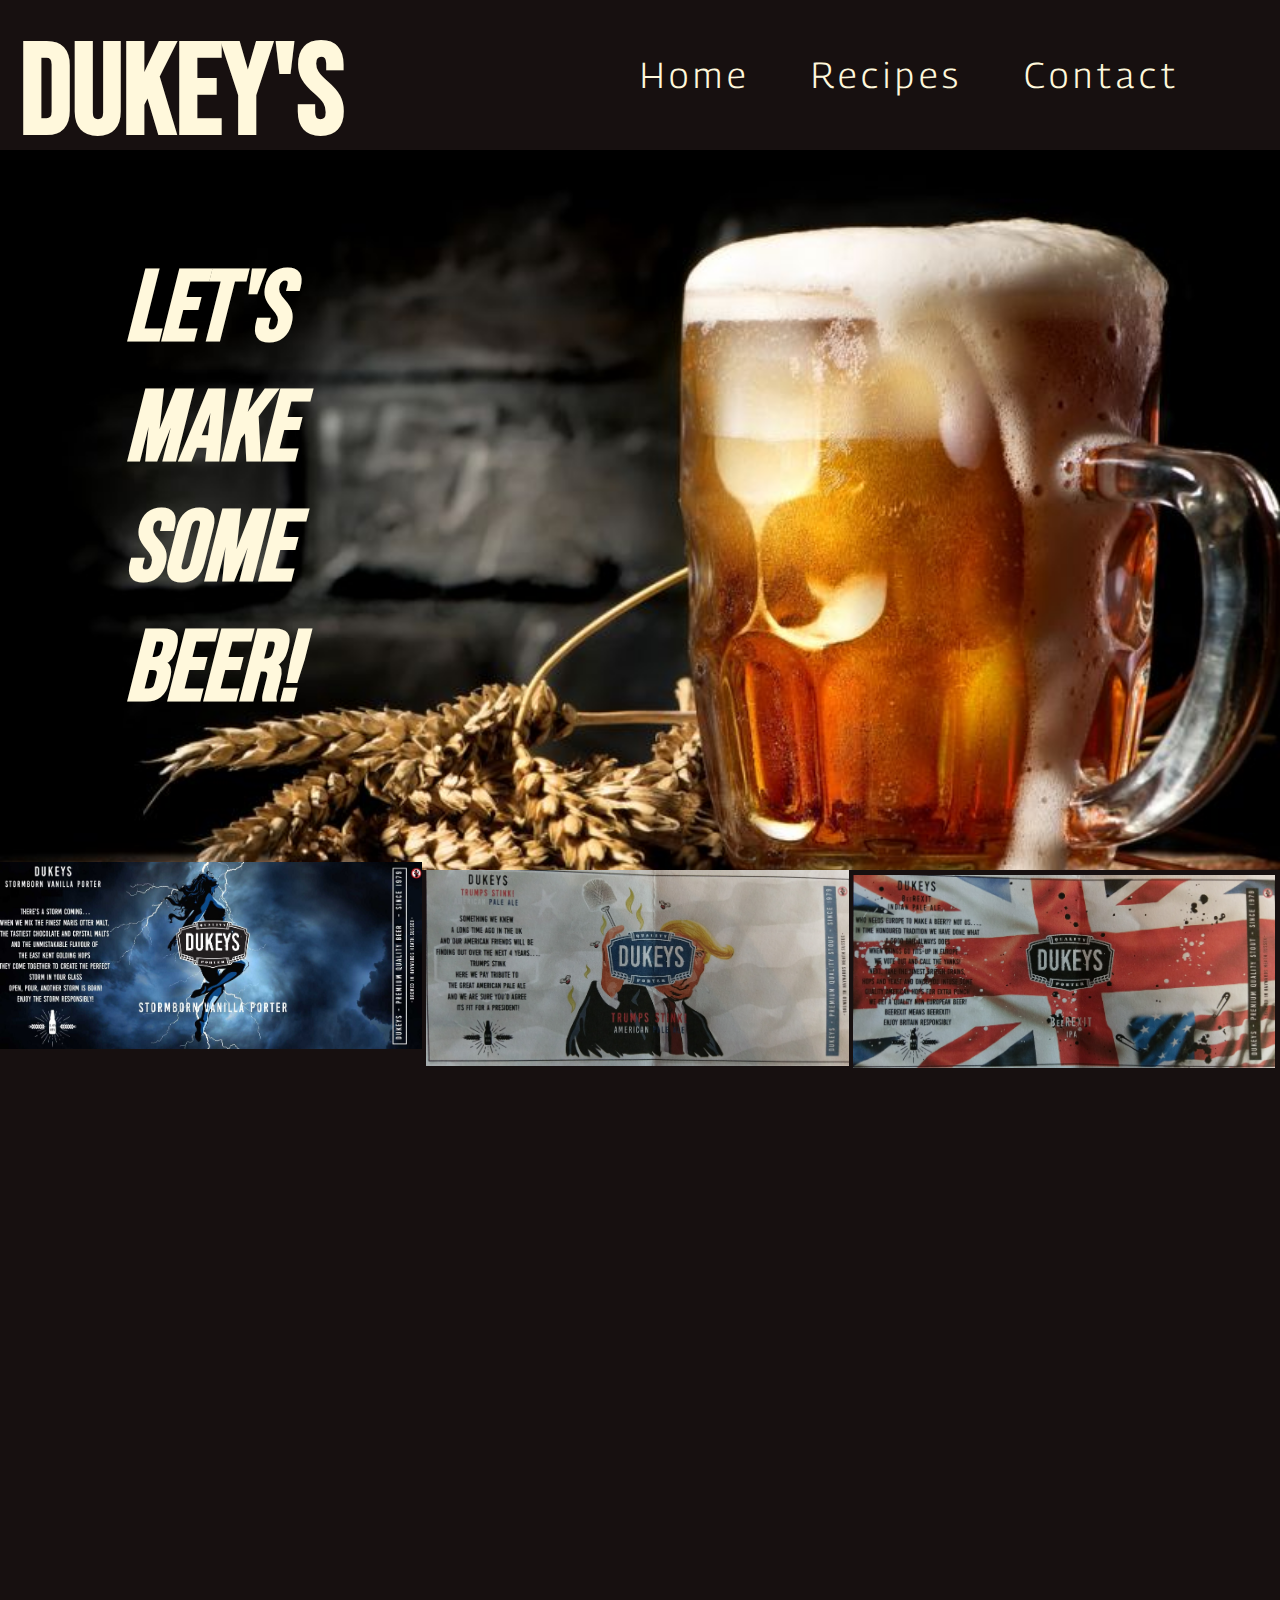
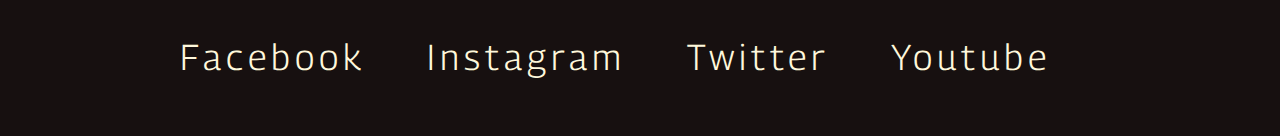
==== index.html @ ec30fe1b "add styling to make beer tagline, update background image styling" ====
<!DOCTYPE html>
<html lang="en">
<head>
    <meta charset="UTF-8">
    <meta http-equiv="X-UA-Compatible" content="IE=edge">
    <meta name="viewport" content="width=device-width, initial-scale=1.0">
    <meta name="description" content="Home Beer Brewing for Home Brewing Enthusiasts">
    <meta name="keywords" content="Beer, Home Brewing" >
    <title>Dukeys Home Brews</title>
    <link rel="stylesheet" href="assets/CSS/style.css">
</head>
<body>
    <header>
        
        <h1 id="heading">DUKEY'S</h1>
        <nav>
            <ul class="menu">
            <li><a href="index.html">Home</a></li>
            <li><a href="#">Recipes</a></li>
            <li><a href="#">Contact</a></li>
        </ul>
        </nav>
    
    </header>
    
    <section>
        <div id="background-image">
            <h1 class="make-beer"><a href="#">Let's make some beer!</a></h1>
        </div>
    </section>
    <section>
        <div class="dropdown" id="extra-style">
            <a class="label"><img src="../assets/images/brew-1.jpg" alt="a label's for Stotmborn Vanilla Porter"></a>
            <div class="recepie" ><img src="../assets/images/storm.png" alt="a recepie for making Stotmborn Vanilla Porter"></div>
        </div>
        <div class="dropdown">
            <a class="label"><img src="../assets/images/brew-2.jpg" alt="a label for Trumps Stink American Pale Ale"></a>
           <div class="recepie"><img src="../assets/images/trump.png" alt="a recepie for making Trumps Stink American Pale Ale"></div>
        </div>
        <div class="dropdown">
            <a class="label"><img src="../assets/images/brew-3.jpg" alt="a label for Trumps Stink American Pale Ale"></a>
            <div class="recepie"><img src="../assets/images/beerexit.png" alt="a recepie for making Trumps Stink American Pale Ale"></div>
        </div>
        
    </section>
    
    <footer> 
            <ul class="social-networks">
                <li>
                    <a href="https://facebook.com" target="_blank" rel="noopener"
                    aria-label="Visit my Facebook Page (opens in a new tab)">Facebook</a>
                </li>
                <li>
                    <a href="https://instagram.com" target="_blank" rel="noopener"
                    aria-label="Visit my Instagram Page (opens in a new tab)">Instagram</a>
                </li>
                <li>
                    <a href="https://twitter.com" target="_blank" rel="noopener"
                    aria-label="Visit my Twitter Page (opens in a new tab)">Twitter</a>
                </li>
                <li>
                    <a href="https://youtube.com" target="_blank" rel="noopener"
                    aria-label="Visit my Youtube Page (opens in a new tab)">Youtube</a>
                </li>
            </ul>
    </footer>

</body>
</html>
---- assets/CSS/style.css ----
@import url('https://fonts.googleapis.com/css2?family=Bebas+Neue&family=Georama:wght@300&display=swap');

* {
    margin: 0;
   padding: 0;
   border: none;
}

body {
    
   font-family: Georama, sans-serif;
   font-weight: 300;
   background-color: #171010;
   color: cornsilk;
   
}

h1 {
    font-family: "Bebas Neue";
}
header {
    height: 150px;
}

#heading {
    color: cornsilk;
    font-size: 800%;
    margin: 20px 0 0 20px;
    float: left;
}

/*navigation styling*/


    
.menu, #heading {
    line-height: 150px;
}

.menu {
    float: right;
}

.menu, li {
    display: inline-block;  
    font-size: 150%;
    letter-spacing: 5px; 
    margin-right: 50px;
    

}

.menu, a {
    text-decoration: none;
    color: inherit;
    
}

a:hover {
    text-decoration: underline solid 1px;
}

a:hover {
  border-bottom: 1px;
}

/*about us

#about-us {
position: absolute;
height 50px;
width: 450px;
margin-left: 50px;
margin-top: 50px;
font-size: 130%;
background-color: rgba(0, 0, 0, 0.65);
border-style:inset;
padding: 5px;

}
*/
/*background image*/

#background-image {
    height: 80vh;
    width: 100%;
    background-size: cover;
    background-image: url('../images/hero-image-beer1.jpg');
    
    
}

/*tagline*/

.make-beer {
    font-size: 100px;
    font-style: italic;
    width: 25%;
    margin-left: 125px;
    padding-top: 100px;
    text-transform: lowercase;
    
}

/*brew labels*/

.dropdown {
    position: relative;
    display: inline-block;
    width: 33%; 
  }

  #extra-style {
    transform: translateY(-65px);   
  }

  .recepie {
      /* display: none; */
      position: relative;
      transition: all linear 0.5s;
      opacity: 0;
      
  }

  .label, img{
      width: 100%;
      
  }

  .label {
      transition: all linear 0.5s;
     
  }

  .label:hover + .recepie {
      /* display: block; */
      opacity: 1;
   

  }

  .recepie:hover .recepie {
      display: block;
  }

 /*footer*/

 footer {
    height: 150px;
    

 }

 .social-networks {
     text-align: center;
     color:inherit;
     font-size: 150%;
     letter-spacing: 5px;
     margin-bottom: 50px;
     line-height: 150px;
 }
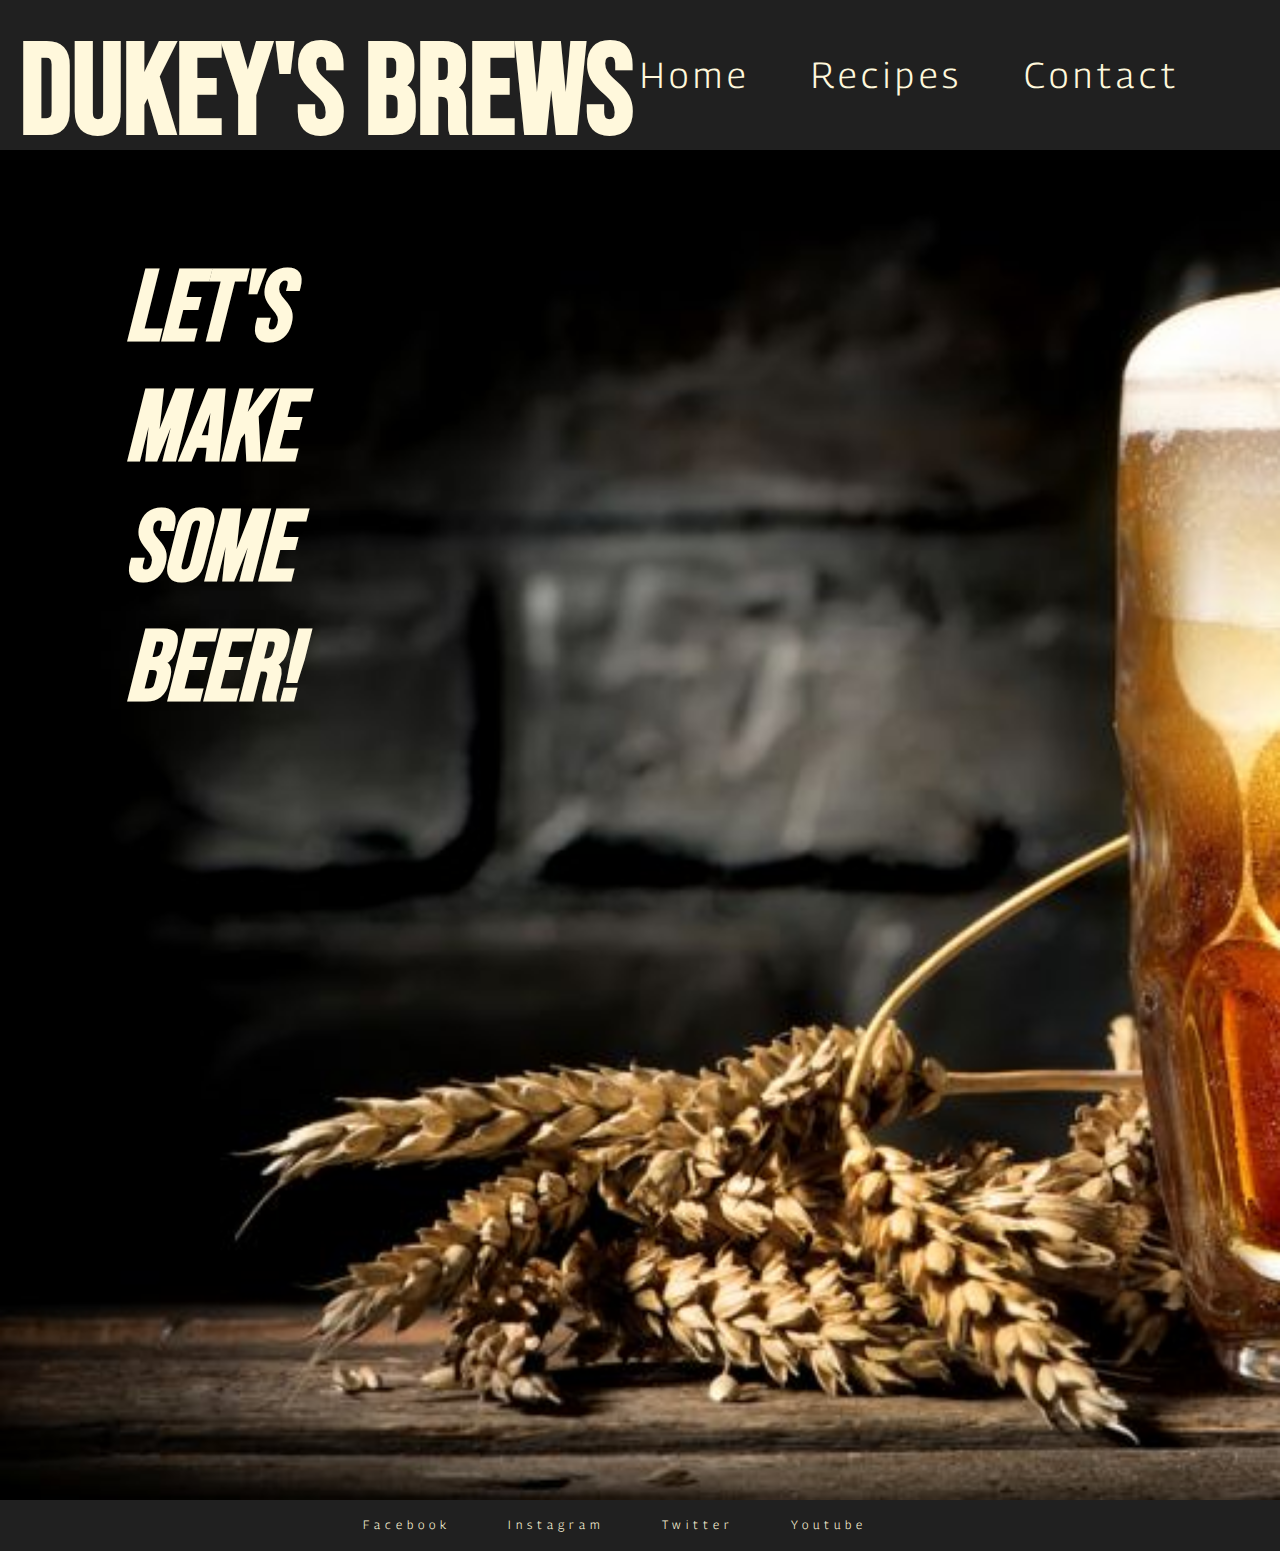
==== commit b87fe452: "update background colour update style on footer" ====
--- a/index.html
+++ b/index.html
@@ -12,10 +12,10 @@
 <body>
     <header>
         
-        <h1 id="heading">DUKEY'S</h1>
+        <h1 id="heading">DUKEY'S BREWS</h1>
         <nav>
             <ul class="menu">
-            <li><a href="index.html">Home</a></li>
+            <li><a class="active" href="index.html">Home</a></li>
             <li><a href="#">Recipes</a></li>
             <li><a href="#">Contact</a></li>
         </ul>
@@ -27,21 +27,6 @@
         <div id="background-image">
             <h1 class="make-beer"><a href="#">Let's make some beer!</a></h1>
         </div>
-    </section>
-    <section>
-        <div class="dropdown" id="extra-style">
-            <a class="label"><img src="../assets/images/brew-1.jpg" alt="a label's for Stotmborn Vanilla Porter"></a>
-            <div class="recepie" ><img src="../assets/images/storm.png" alt="a recepie for making Stotmborn Vanilla Porter"></div>
-        </div>
-        <div class="dropdown">
-            <a class="label"><img src="../assets/images/brew-2.jpg" alt="a label for Trumps Stink American Pale Ale"></a>
-           <div class="recepie"><img src="../assets/images/trump.png" alt="a recepie for making Trumps Stink American Pale Ale"></div>
-        </div>
-        <div class="dropdown">
-            <a class="label"><img src="../assets/images/brew-3.jpg" alt="a label for Trumps Stink American Pale Ale"></a>
-            <div class="recepie"><img src="../assets/images/beerexit.png" alt="a recepie for making Trumps Stink American Pale Ale"></div>
-        </div>
-        
     </section>
     
     <footer> 
--- a/assets/CSS/style.css
+++ b/assets/CSS/style.css
@@ -10,7 +10,7 @@
     
    font-family: Georama, sans-serif;
    font-weight: 300;
-   background-color: #171010;
+   background-color: #202020;
    color: cornsilk;
    
 }
@@ -82,7 +82,7 @@
 /*background image*/
 
 #background-image {
-    height: 80vh;
+    height: 150vh;
     width: 100%;
     background-size: cover;
     background-image: url('../images/hero-image-beer1.jpg');
@@ -102,7 +102,7 @@
     
 }
 
-/*brew labels*/
+/*brew labels
 
 .dropdown {
     position: relative;
@@ -115,7 +115,7 @@
   }
 
   .recepie {
-      /* display: none; */
+       display: none; 
       position: relative;
       transition: all linear 0.5s;
       opacity: 0;
@@ -133,7 +133,7 @@
   }
 
   .label:hover + .recepie {
-      /* display: block; */
+      /* display: block; 
       opacity: 1;
    
 
@@ -142,11 +142,11 @@
   .recepie:hover .recepie {
       display: block;
   }
-
+/*
  /*footer*/
 
  footer {
-    height: 150px;
+    height: 20px;
     
 
  }
@@ -154,8 +154,8 @@
  .social-networks {
      text-align: center;
      color:inherit;
-     font-size: 150%;
+     font-size: 50%;
      letter-spacing: 5px;
      margin-bottom: 50px;
-     line-height: 150px;
+     line-height: 50px;
  }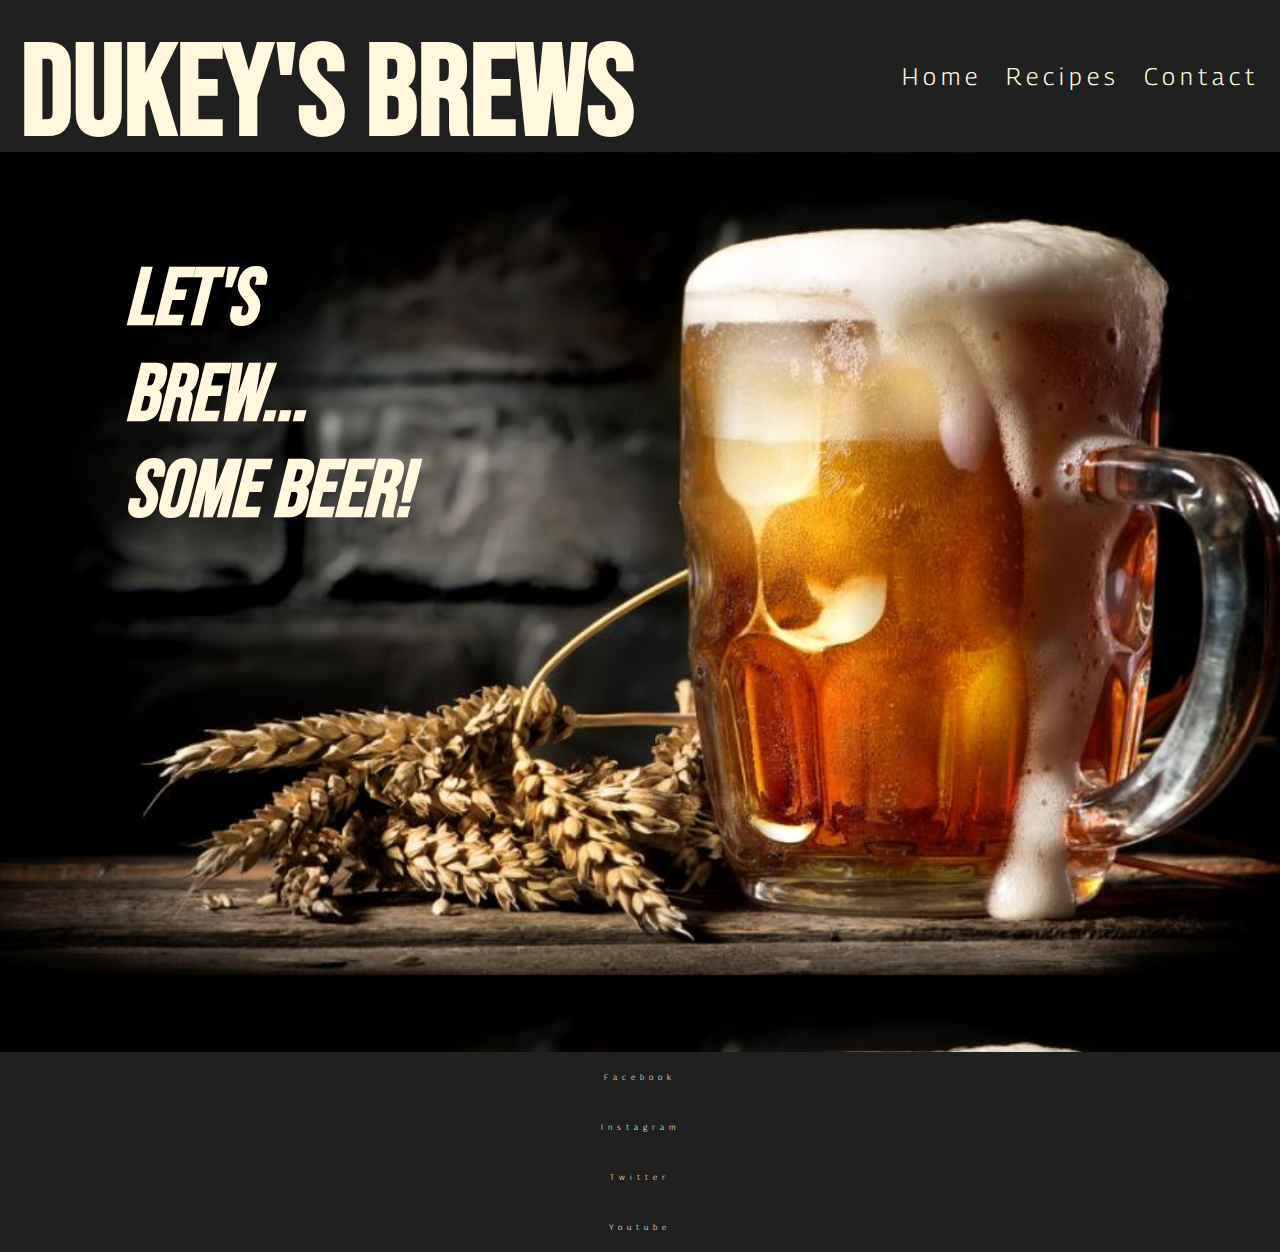
==== commit f36e0e78: "update hero background img on home page, update file paths for img on recpie page" ====
--- a/index.html
+++ b/index.html
@@ -16,8 +16,8 @@
         <nav>
             <ul class="menu">
             <li><a class="active" href="index.html">Home</a></li>
-            <li><a href="#">Recipes</a></li>
-            <li><a href="#">Contact</a></li>
+            <li><a href="recipes.html">Recipes</a></li>
+            <li><a href="contact.html">Contact</a></li>
         </ul>
         </nav>
     
@@ -25,7 +25,8 @@
     
     <section>
         <div id="background-image">
-            <h1 class="make-beer"><a href="#">Let's make some beer!</a></h1>
+            <h1 class="make-beer"><a href="recipes.html">Let's brew... some beer!</a></h1>
+            
         </div>
     </section>
     
--- a/assets/CSS/style.css
+++ b/assets/CSS/style.css
@@ -2,24 +2,27 @@
 
 * {
     margin: 0;
-   padding: 0;
-   border: none;
+    padding: 0;
+    border: none;
 }
 
 body {
-    
-   font-family: Georama, sans-serif;
-   font-weight: 300;
-   background-color: #202020;
-   color: cornsilk;
-   
+
+    font-family: Georama, sans-serif;
+    font-weight: 300;
+    background-color: #202020;
+    color: cornsilk;
+
 }
 
 h1 {
     font-family: "Bebas Neue";
 }
+
 header {
     height: 150px;
+    padding: 1px;
+
 }
 
 #heading {
@@ -27,13 +30,15 @@
     font-size: 800%;
     margin: 20px 0 0 20px;
     float: left;
+
 }
 
 /*navigation styling*/
 
 
-    
-.menu, #heading {
+
+.menu,
+#heading {
     line-height: 150px;
 }
 
@@ -41,27 +46,25 @@
     float: right;
 }
 
-.menu, li {
-    display: inline-block;  
+.menu > li {
+    display: inline-block;
     font-size: 150%;
-    letter-spacing: 5px; 
-    margin-right: 50px;
-    
-
-}
-
-.menu, a {
+    letter-spacing: 5px;
+    margin-right: 20px;
+
+
+}
+
+.menu,
+a {
     text-decoration: none;
     color: inherit;
-    
-}
-
-a:hover {
+
+}
+
+.menu a:hover {
     text-decoration: underline solid 1px;
-}
-
-a:hover {
-  border-bottom: 1px;
+    border-bottom: 1px;
 }
 
 /*about us
@@ -82,24 +85,29 @@
 /*background image*/
 
 #background-image {
-    height: 150vh;
-    width: 100%;
-    background-size: cover;
+    height: 100vh;
+    width: 100%;
+    background-size: contain;
     background-image: url('../images/hero-image-beer1.jpg');
-    
-    
+
+
 }
 
 /*tagline*/
 
 .make-beer {
-    font-size: 100px;
+    font-size: 80px;
     font-style: italic;
     width: 25%;
     margin-left: 125px;
     padding-top: 100px;
     text-transform: lowercase;
-    
+
+}
+
+.make-beer a:hover {
+    text-decoration: underline solid 3px;
+
 }
 
 /*brew labels
@@ -141,21 +149,118 @@
 
   .recepie:hover .recepie {
       display: block;
-  }
-/*
- /*footer*/
-
- footer {
+  }*/
+
+ /*beer recepie cards*/
+
+.container {
+    display: flex;
+    flex-direction: row;
+    flex-wrap: wrap;
+    height: 80vh;
+    width: 100%;
+}
+
+.card {
+    text-align: center;
+    width: 33.3%;
+    height: 45%;
+    z-index: auto;
+
+}
+
+.card img {
+    height: 80%;
+    width: 45%;
+    border: 2px white;
+    border-radius: 10px;
+    
+}
+
+.card-reverse {
+    display: flex;
+    position: relative;
+    text-align: center;
+    top: -100%;
+    left: 10%;
+    width: 422.5px;
+    height: 259.76px;
+    opacity: 0;
+    z-index: 2;
+    
+
+}
+
+.card-reverse > ul {
+    z-index: 2;
+    inherits: unset;
+    font-size: 12px;
+    list-style-type: none;
+    background-color: #202020;
+    border: solid cornsilk;
+    border-radius: 10px;
+
+}
+
+
+.card:hover .card-reverse {
+
+    opacity: 1;
+}
+
+/*contact page background*/
+
+.form-background {
+    height: 120vh;
+    width: 100%;
+    background-size: cover;
+    background-image: url('../images/form-background.jpg');
+
+
+}
+
+.contact-form {
+    background-color: rgba(32, 32, 32, 0.6);
+    font-size: 15px;
+    margin: 115px 20% 0 15%;
+    max-width: 350px;
+    padding: 30px;
+    border-radius: 10%;
+    color: black;
+    font-weight: bold;
+}
+
+
+.form-background > h3 {
+    text-align: center;
+    width: 30%;
+    position: relative;
+    top: 100px;
+}
+
+.text-input {
+    width: 100%;
+    background: transparent;
+    border: solid 2px;
+    margin: 5px;
+    border-color: cornsilk;
+
+}
+/*footer*/
+
+footer {
     height: 20px;
-    
-
- }
-
- .social-networks {
-     text-align: center;
-     color:inherit;
-     font-size: 50%;
-     letter-spacing: 5px;
-     margin-bottom: 50px;
-     line-height: 50px;
- }+
+
+}
+
+.social-networks {
+    inherits:unset;
+    text-align: center;
+    color: inherit;
+    font-size: 50%;
+    letter-spacing: 5px;
+    margin-bottom: 50px;
+    line-height: 50px;
+}
+
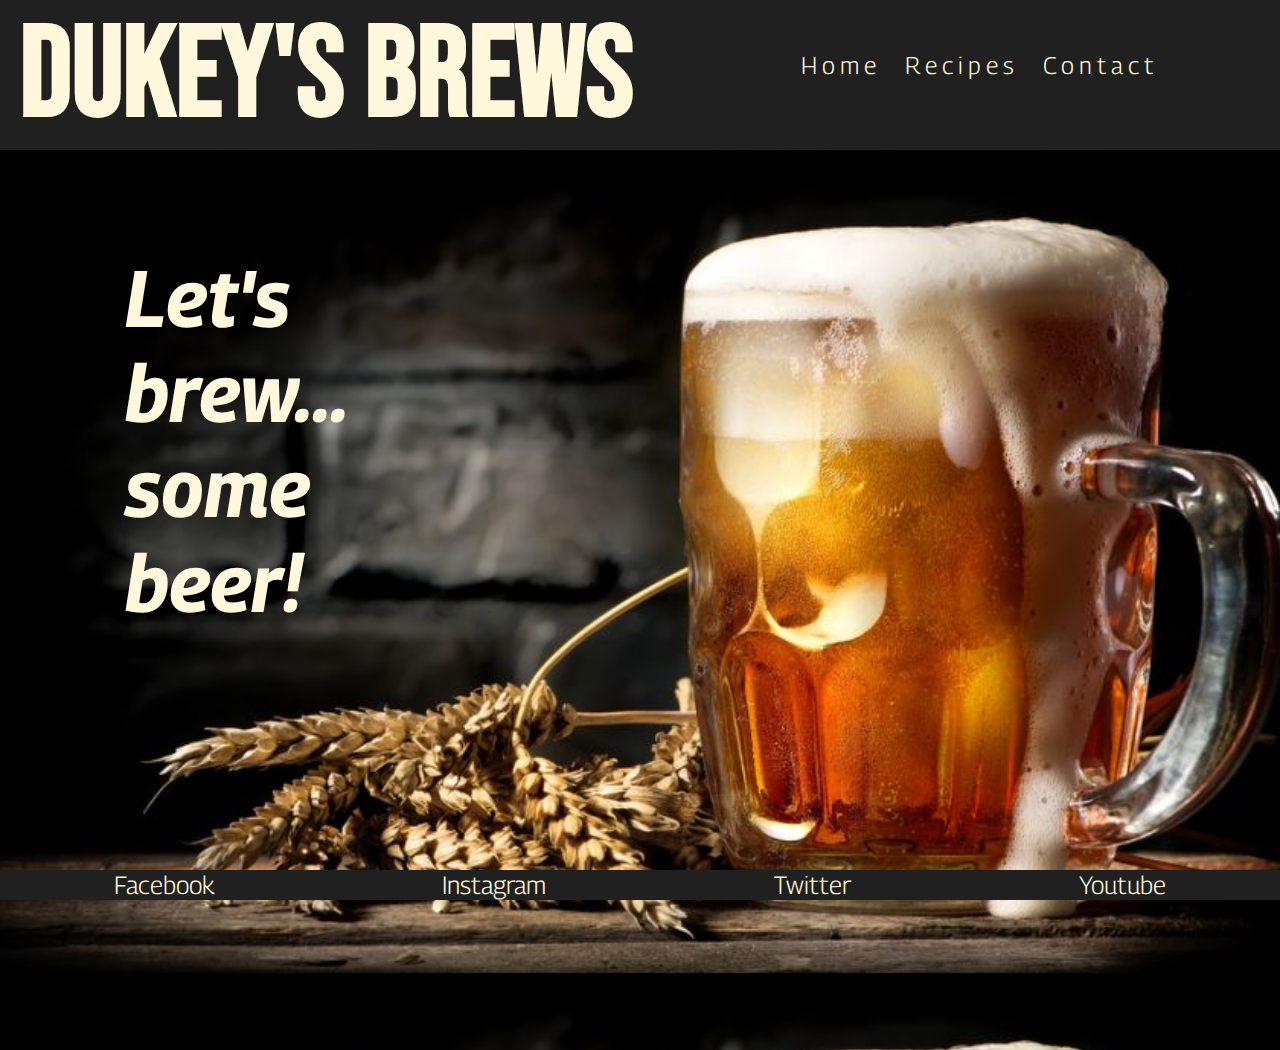
==== commit a8e69a34: "changed brew beer tag ti h2 and started styling submit button" ====
--- a/index.html
+++ b/index.html
@@ -12,7 +12,7 @@
 <body>
     <header>
         
-        <h1 id="heading">DUKEY'S BREWS</h1>
+        <h1 id="heading">DUKEY'S BREWS </h1>
         <nav>
             <ul class="menu">
             <li><a class="active" href="index.html">Home</a></li>
@@ -25,7 +25,7 @@
     
     <section>
         <div id="background-image">
-            <h1 class="make-beer"><a href="recipes.html">Let's brew... some beer!</a></h1>
+            <h2 class="make-beer"><a href="recipes.html">Let's brew... some beer!</a></h2>
             
         </div>
     </section>
--- a/assets/CSS/style.css
+++ b/assets/CSS/style.css
@@ -21,7 +21,7 @@
 
 header {
     height: 150px;
-    padding: 1px;
+    
 
 }
 
@@ -30,6 +30,8 @@
     font-size: 800%;
     margin: 20px 0 0 20px;
     float: left;
+    vertical-align: middle;
+
 
 }
 
@@ -39,11 +41,14 @@
 
 .menu,
 #heading {
-    line-height: 150px;
+    margin-top: 0;
 }
 
 .menu {
     float: right;
+    margin-right: 8%;
+    margin-top: 4%;
+
 }
 
 .menu > li {
@@ -101,7 +106,6 @@
     width: 25%;
     margin-left: 125px;
     padding-top: 100px;
-    text-transform: lowercase;
 
 }
 
@@ -231,11 +235,13 @@
 }
 
 
-.form-background > h3 {
+.form-background > h2 {
     text-align: center;
     width: 30%;
     position: relative;
-    top: 100px;
+    top: 7%;
+    left: 14%;
+    color: black;
 }
 
 .text-input {
@@ -249,18 +255,28 @@
 /*footer*/
 
 footer {
-    height: 20px;
+    position: fixed;
+  left: 0;
+  bottom: 0;
+  width: 100%;
+  background-color: #202020;
+  color: cornsilk;
 
 
 }
 
 .social-networks {
     inherits:unset;
-    text-align: center;
+    display: flex;
+    justify-content: space-around;
+    list-style-type: none;
     color: inherit;
-    font-size: 50%;
-    letter-spacing: 5px;
-    margin-bottom: 50px;
-    line-height: 50px;
-}
-
+    font-size: 25px;
+   
+}
+
+
+.social-networks a:hover {
+    background-color: cornsilk;
+    color: #202020;
+}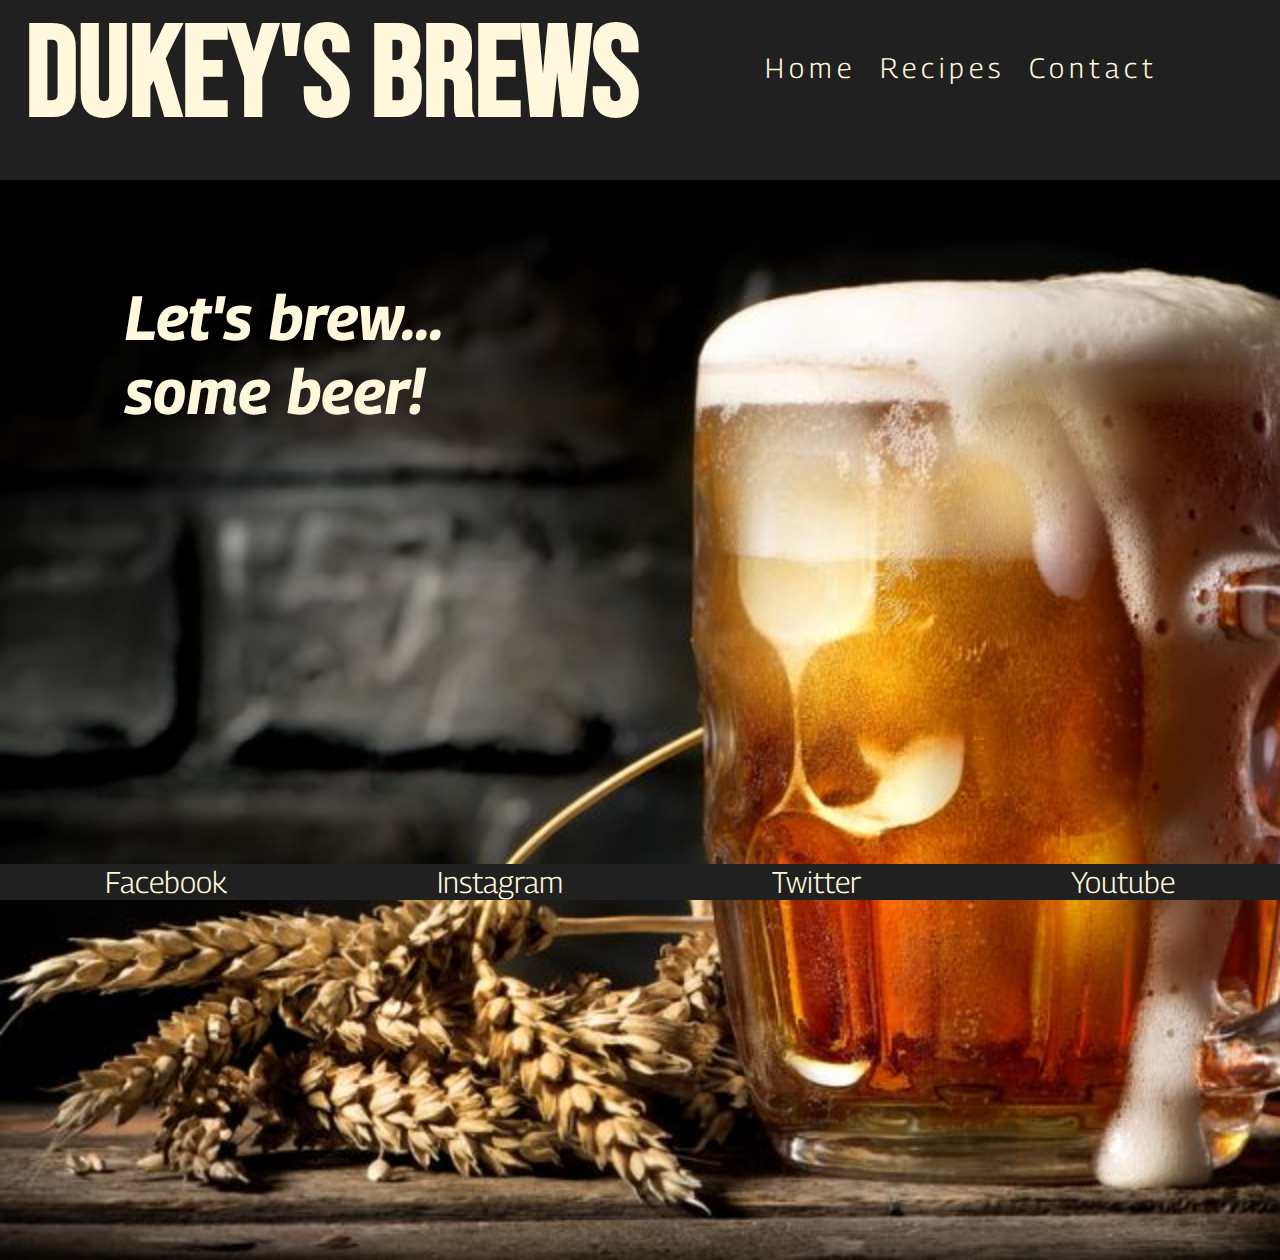
==== commit b487926d: "add style to media queries" ====
--- a/index.html
+++ b/index.html
@@ -50,6 +50,6 @@
                 </li>
             </ul>
     </footer>
-
+    
 </body>
 </html>--- a/assets/CSS/style.css
+++ b/assets/CSS/style.css
@@ -8,7 +8,7 @@
 
 body {
 
-    font-family: Georama, sans-serif;
+    font-family: Georama, georgia, sans-serif;
     font-weight: 300;
     background-color: #202020;
     color: cornsilk;
@@ -16,11 +16,12 @@
 }
 
 h1 {
-    font-family: "Bebas Neue";
+    font-family: "Bebas Neue", Helvetica, serif ;
+
 }
 
 header {
-    height: 150px;
+    height: 20vh;
     
 
 }
@@ -28,7 +29,7 @@
 #heading {
     color: cornsilk;
     font-size: 800%;
-    margin: 20px 0 0 20px;
+    margin: 10% 0 0 2%;
     float: left;
     vertical-align: middle;
 
@@ -53,7 +54,7 @@
 
 .menu > li {
     display: inline-block;
-    font-size: 150%;
+    font-size: 175%;
     letter-spacing: 5px;
     margin-right: 20px;
 
@@ -72,28 +73,15 @@
     border-bottom: 1px;
 }
 
-/*about us
-
-#about-us {
-position: absolute;
-height 50px;
-width: 450px;
-margin-left: 50px;
-margin-top: 50px;
-font-size: 130%;
-background-color: rgba(0, 0, 0, 0.65);
-border-style:inset;
-padding: 5px;
-
-}
-*/
 /*background image*/
 
 #background-image {
-    height: 100vh;
-    width: 100%;
-    background-size: contain;
+   height: 120vh;
+    width: 100%;
+    background-size: cover;
     background-image: url('../images/hero-image-beer1.jpg');
+    background-repeat: no-repeat;
+    background-position: center center;
 
 
 }
@@ -101,7 +89,7 @@
 /*tagline*/
 
 .make-beer {
-    font-size: 80px;
+    font-size: 390%;
     font-style: italic;
     width: 25%;
     margin-left: 125px;
@@ -113,47 +101,6 @@
     text-decoration: underline solid 3px;
 
 }
-
-/*brew labels
-
-.dropdown {
-    position: relative;
-    display: inline-block;
-    width: 33%; 
-  }
-
-  #extra-style {
-    transform: translateY(-65px);   
-  }
-
-  .recepie {
-       display: none; 
-      position: relative;
-      transition: all linear 0.5s;
-      opacity: 0;
-      
-  }
-
-  .label, img{
-      width: 100%;
-      
-  }
-
-  .label {
-      transition: all linear 0.5s;
-     
-  }
-
-  .label:hover + .recepie {
-      /* display: block; 
-      opacity: 1;
-   
-
-  }
-
-  .recepie:hover .recepie {
-      display: block;
-  }*/
 
  /*beer recepie cards*/
 
@@ -195,7 +142,7 @@
 
 }
 
-.card-reverse > ul {
+    .card-reverse > ul {
     z-index: 2;
     inherits: unset;
     font-size: 12px;
@@ -252,6 +199,21 @@
     border-color: cornsilk;
 
 }
+
+.submit-button {
+    font-family: inherit;
+    font-size: inherit;
+    width: 100%;
+    color: cornsilk;
+    background-color: inherit;
+    border: 2px;
+    border-color: cornsilk;
+}
+
+.submit-button:hover {
+    border: solid cornsilk;
+}
+
 /*footer*/
 
 footer {
@@ -271,7 +233,7 @@
     justify-content: space-around;
     list-style-type: none;
     color: inherit;
-    font-size: 25px;
+    font-size: 30px;
    
 }
 
@@ -279,4 +241,121 @@
 .social-networks a:hover {
     background-color: cornsilk;
     color: #202020;
-}+}
+/*media queries*/
+
+
+
+
+/*For larger screens to medium screens. From 1185px wide and down*/
+
+/*header*/
+
+@media screen and (max-width: 1185px) {
+    #heading {
+        font-size: 700%;
+        
+    }
+    .menu > li {
+        font-size: 150%;
+    }
+    heading {
+       height: 15vh;
+    }
+
+    /*background and tagline*/
+
+    .make-beer {
+        width: 31%
+    /*    font-size: 330%;*/
+    }
+    #background-image {
+        height:90vh;
+    }
+}
+
+
+
+
+/*for medim to small screens from 1045px wide and down*/
+
+/*header*/
+
+@media screen and (max-width: 1045px) {
+    .menu > li {
+        font-size: 150%;
+    }
+    
+    .menu {
+        margin-right: 0;
+    }
+
+
+.make-beer {
+    font-size: 280%;
+}
+#background-image {
+    height:79vh;
+}
+
+.card {
+    width:50%
+}
+    /* small media query screens smaller than 950px*/
+
+@media screen and (max-width: 950px) {
+    #heading {
+        font-size: 550%;
+}
+
+}
+}
+ /*small screens 836px and smaller*/
+
+ @media screen and (max-width: 836px) {
+     .menu {
+        float: left;
+        margin-left: 2%;
+        margin-top: -1%;
+     }
+     
+     
+     #heading {
+         font-size: 500%;
+         
+     }
+
+     .make-beer {
+        width: 38%;
+        margin-left: 45px;
+        padding-top: 0px;
+     }
+     /*recepie page*/
+
+.card {
+    width:50%
+}
+ } 
+@media screen and (max-width: 562px) {
+    .make-beer {
+        font-size: 188%;
+        padding-top: 33px;
+    }
+    
+}
+@media screen and (max-width: 400px) {
+    #heading {
+        font-size: 399%; 
+    }  
+    .menu > li {
+        font-size: 117%;
+    }
+    .card {
+        font-size: 170%;
+    }
+    .social-networks {
+        font-size: 17px;
+    }
+}
+    
+    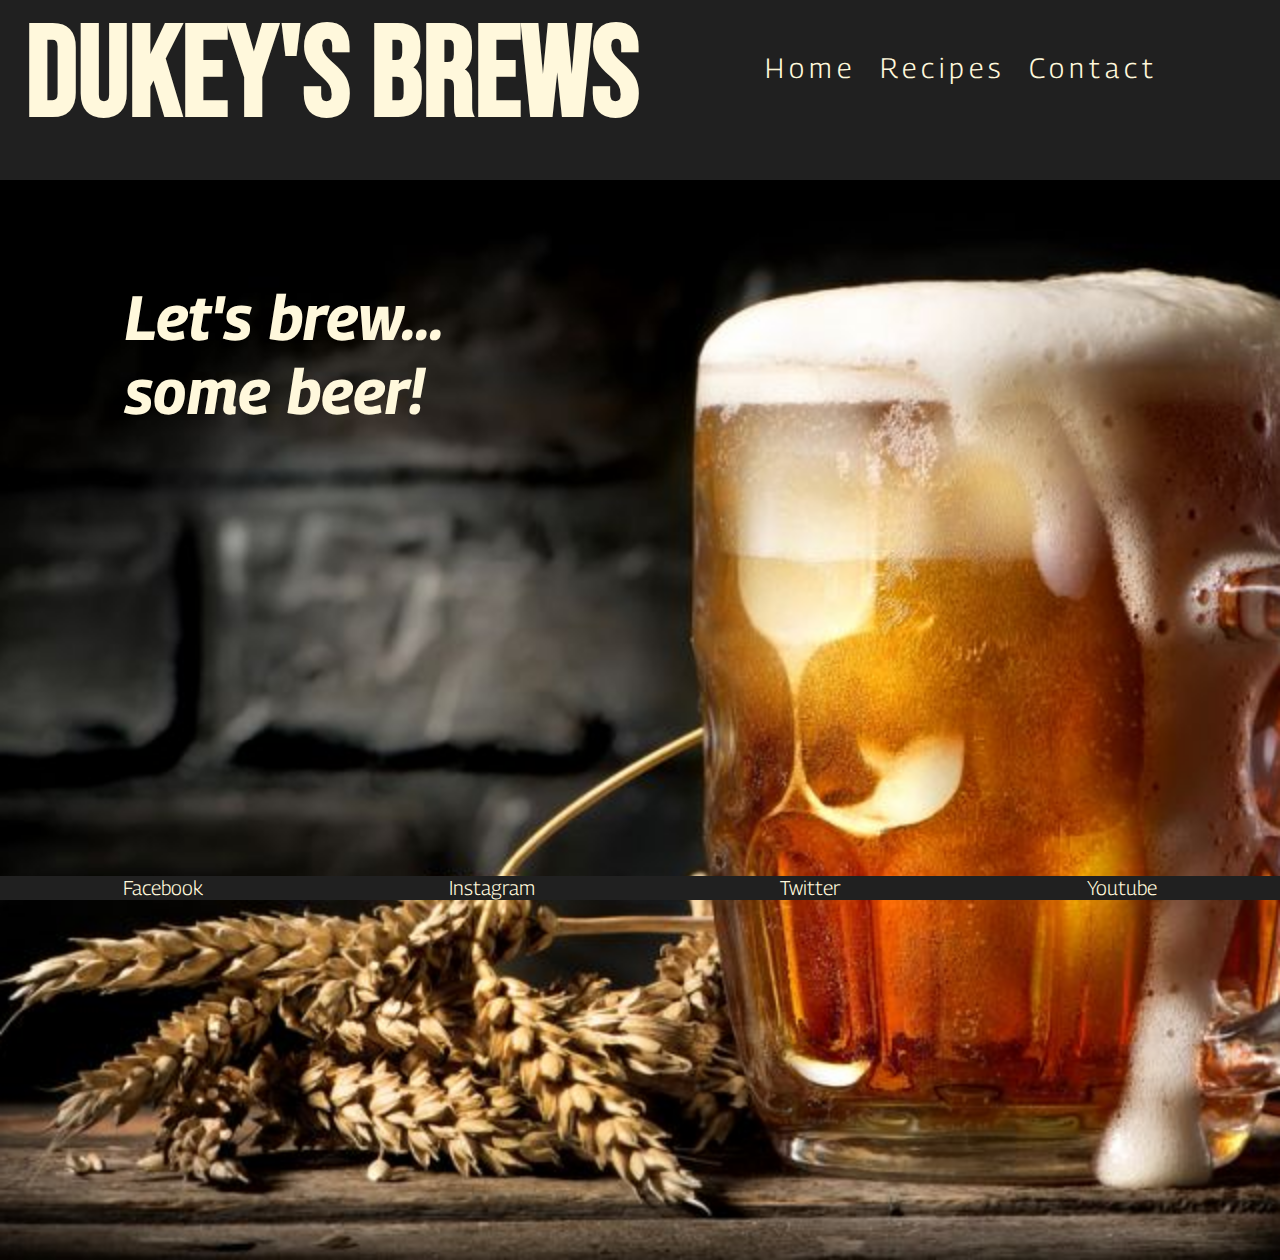
==== commit 771bd49b: "played with styling for media queries on contact page. more to be done on this, updated readme with " ====
--- a/index.html
+++ b/index.html
@@ -1,55 +1,52 @@
 <!DOCTYPE html>
 <html lang="en">
+
 <head>
     <meta charset="UTF-8">
     <meta http-equiv="X-UA-Compatible" content="IE=edge">
     <meta name="viewport" content="width=device-width, initial-scale=1.0">
     <meta name="description" content="Home Beer Brewing for Home Brewing Enthusiasts">
-    <meta name="keywords" content="Beer, Home Brewing" >
+    <meta name="keywords" content="Beer, Home Brewing">
     <title>Dukeys Home Brews</title>
     <link rel="stylesheet" href="assets/CSS/style.css">
 </head>
+
 <body>
     <header>
-        
+
         <h1 id="heading">DUKEY'S BREWS </h1>
         <nav>
             <ul class="menu">
-            <li><a class="active" href="index.html">Home</a></li>
-            <li><a href="recipes.html">Recipes</a></li>
-            <li><a href="contact.html">Contact</a></li>
-        </ul>
+                <li><a class="active" href="index.html">Home</a></li>
+                <li><a href="recipes.html">Recipes</a></li>
+                <li><a href="contact.html">Contact</a></li>
+            </ul>
         </nav>
-    
     </header>
-    
     <section>
         <div id="background-image">
             <h2 class="make-beer"><a href="recipes.html">Let's brew... some beer!</a></h2>
-            
         </div>
     </section>
-    
-    <footer> 
-            <ul class="social-networks">
-                <li>
-                    <a href="https://facebook.com" target="_blank" rel="noopener"
+    <footer>
+        <ul class="social-networks">
+            <li>
+                <a href="https://facebook.com" target="_blank" rel="noopener"
                     aria-label="Visit my Facebook Page (opens in a new tab)">Facebook</a>
-                </li>
-                <li>
-                    <a href="https://instagram.com" target="_blank" rel="noopener"
+            </li>
+            <li>
+                <a href="https://instagram.com" target="_blank" rel="noopener"
                     aria-label="Visit my Instagram Page (opens in a new tab)">Instagram</a>
-                </li>
-                <li>
-                    <a href="https://twitter.com" target="_blank" rel="noopener"
+            </li>
+            <li>
+                <a href="https://twitter.com" target="_blank" rel="noopener"
                     aria-label="Visit my Twitter Page (opens in a new tab)">Twitter</a>
-                </li>
-                <li>
-                    <a href="https://youtube.com" target="_blank" rel="noopener"
+            </li>
+            <li>
+                <a href="https://youtube.com" target="_blank" rel="noopener"
                     aria-label="Visit my Youtube Page (opens in a new tab)">Youtube</a>
-                </li>
-            </ul>
+            </li>
+        </ul>
     </footer>
-    
 </body>
 </html>--- a/assets/CSS/style.css
+++ b/assets/CSS/style.css
@@ -7,23 +7,18 @@
 }
 
 body {
-
     font-family: Georama, georgia, sans-serif;
     font-weight: 300;
     background-color: #202020;
     color: cornsilk;
-
 }
 
 h1 {
-    font-family: "Bebas Neue", Helvetica, serif ;
-
+    font-family: "Bebas Neue", Helvetica, serif;
 }
 
 header {
     height: 20vh;
-    
-
 }
 
 #heading {
@@ -32,13 +27,9 @@
     margin: 10% 0 0 2%;
     float: left;
     vertical-align: middle;
-
-
 }
 
 /*navigation styling*/
-
-
 
 .menu,
 #heading {
@@ -49,23 +40,19 @@
     float: right;
     margin-right: 8%;
     margin-top: 4%;
-
-}
-
-.menu > li {
+}
+
+.menu>li {
     display: inline-block;
     font-size: 175%;
     letter-spacing: 5px;
     margin-right: 20px;
-
-
 }
 
 .menu,
 a {
     text-decoration: none;
     color: inherit;
-
 }
 
 .menu a:hover {
@@ -76,14 +63,12 @@
 /*background image*/
 
 #background-image {
-   height: 120vh;
+    height: 120vh;
     width: 100%;
     background-size: cover;
     background-image: url('../images/hero-image-beer1.jpg');
     background-repeat: no-repeat;
     background-position: center center;
-
-
 }
 
 /*tagline*/
@@ -94,15 +79,13 @@
     width: 25%;
     margin-left: 125px;
     padding-top: 100px;
-
 }
 
 .make-beer a:hover {
     text-decoration: underline solid 3px;
-
-}
-
- /*beer recepie cards*/
+}
+
+/*beer recipe cards*/
 
 .container {
     display: flex;
@@ -117,7 +100,6 @@
     width: 33.3%;
     height: 45%;
     z-index: auto;
-
 }
 
 .card img {
@@ -125,7 +107,6 @@
     width: 45%;
     border: 2px white;
     border-radius: 10px;
-    
 }
 
 .card-reverse {
@@ -138,11 +119,9 @@
     height: 259.76px;
     opacity: 0;
     z-index: 2;
-    
-
-}
-
-    .card-reverse > ul {
+}
+
+.card-reverse>ul {
     z-index: 2;
     inherits: unset;
     font-size: 12px;
@@ -150,45 +129,45 @@
     background-color: #202020;
     border: solid cornsilk;
     border-radius: 10px;
-
-}
-
+}
 
 .card:hover .card-reverse {
-
     opacity: 1;
 }
 
-/*contact page background*/
+/*contact page */
 
 .form-background {
+    display: flex;
     height: 120vh;
     width: 100%;
     background-size: cover;
     background-image: url('../images/form-background.jpg');
-
-
 }
 
 .contact-form {
+    display: flexbox;
     background-color: rgba(32, 32, 32, 0.6);
     font-size: 15px;
-    margin: 115px 20% 0 15%;
+    margin: 210px 35% 0 -15%;
     max-width: 350px;
     padding: 30px;
     border-radius: 10%;
     color: black;
     font-weight: bold;
-}
-
-
-.form-background > h2 {
+    color: cornsilk;
+    height: fit-content;
+}
+
+.form-background>h2 {
+    display: flex;
     text-align: center;
     width: 30%;
     position: relative;
     top: 7%;
     left: 14%;
     color: black;
+    height: fit-content;
 }
 
 .text-input {
@@ -197,7 +176,7 @@
     border: solid 2px;
     margin: 5px;
     border-color: cornsilk;
-
+    color: cornsilk;
 }
 
 .submit-button {
@@ -218,34 +197,28 @@
 
 footer {
     position: fixed;
-  left: 0;
-  bottom: 0;
-  width: 100%;
-  background-color: #202020;
-  color: cornsilk;
-
-
+    left: 0;
+    bottom: 0;
+    width: 100%;
+    background-color: #202020;
+    color: cornsilk;
 }
 
 .social-networks {
-    inherits:unset;
+    inherits: unset;
     display: flex;
     justify-content: space-around;
     list-style-type: none;
     color: inherit;
-    font-size: 30px;
-   
-}
-
+    font-size: 20px;
+}
 
 .social-networks a:hover {
     background-color: cornsilk;
     color: #202020;
 }
+
 /*media queries*/
-
-
-
 
 /*For larger screens to medium screens. From 1185px wide and down*/
 
@@ -254,108 +227,196 @@
 @media screen and (max-width: 1185px) {
     #heading {
         font-size: 700%;
-        
-    }
-    .menu > li {
+
+    }
+
+    .menu>li {
         font-size: 150%;
     }
+
     heading {
-       height: 15vh;
+        height: 15vh;
     }
 
     /*background and tagline*/
 
     .make-beer {
         width: 31%
-    /*    font-size: 330%;*/
-    }
+    }
+
     #background-image {
-        height:90vh;
-    }
-}
-
-
-
+        height: 90vh;
+    }
+
+    /*recepie page*/
+
+    .card-reverse {
+        width: 308.5px;
+    }
+}
 
 /*for medim to small screens from 1045px wide and down*/
 
 /*header*/
 
 @media screen and (max-width: 1045px) {
-    .menu > li {
+    .menu>li {
         font-size: 150%;
     }
-    
+
     .menu {
         margin-right: 0;
     }
 
-
-.make-beer {
-    font-size: 280%;
-}
-#background-image {
-    height:79vh;
-}
-
-.card {
-    width:50%
-}
-    /* small media query screens smaller than 950px*/
+    /*home page*/
+
+    .make-beer {
+        font-size: 280%;
+    }
+
+    #background-image {
+        height: 79vh;
+    }
+
+    /*recepie page*/
+
+    .card {
+        width: 50%
+    }
+
+    .card-reverse {
+        width: 402.5px;
+        height: 253.76px;
+    }
+}
+
+/* small media query screens smaller than 950px*/
 
 @media screen and (max-width: 950px) {
+
+    /*header*/
+
     #heading {
         font-size: 550%;
-}
-
-}
-}
- /*small screens 836px and smaller*/
-
- @media screen and (max-width: 836px) {
-     .menu {
+    }
+
+    /*recepie page*/
+
+    .card-reverse {
+        width: 366.5px;
+
+    }
+}
+
+/*small screens 836px and smaller*/
+
+@media screen and (max-width: 836px) {
+
+    /*header*/
+
+    .menu {
         float: left;
         margin-left: 2%;
         margin-top: -1%;
-     }
-     
-     
-     #heading {
-         font-size: 500%;
-         
-     }
-
-     .make-beer {
+    }
+
+
+    #heading {
+        font-size: 500%;
+
+    }
+
+    /*tagline*/
+
+    .make-beer {
         width: 38%;
         margin-left: 45px;
         padding-top: 0px;
-     }
-     /*recepie page*/
-
-.card {
-    width:50%
-}
- } 
+    }
+
+    /*recepie page*/
+
+    .card {
+        height: 26vh;
+        width: 50%;
+    }
+
+    .card-reverse {
+        width: 305.5px;
+        height: 184.76px;
+    }
+
+    .card-reverse>ul {
+        font-size: 9.5px;
+    }
+}
+
+/*media query for screens smaller than 562px*/
+
 @media screen and (max-width: 562px) {
     .make-beer {
         font-size: 188%;
         padding-top: 33px;
     }
-    
-}
+
+    .card {
+        width: 100%;
+        height: 33vh;
+    }
+
+    .card-reverse {
+        width: 449.5px;
+        height: 240.76px;
+    }
+
+    .card-reverse>ul {
+        font-size: 9px;
+    }
+}
+
+@media screen and (max-width:479px) {
+    .card-reverse {
+        width: 373.5px;
+    }
+}
+
+/*media query for screens smaller than 400px*/
+
 @media screen and (max-width: 400px) {
+
+    /*header*/
+
     #heading {
-        font-size: 399%; 
-    }  
-    .menu > li {
-        font-size: 117%;
-    }
+        font-size: 399%;
+    }
+
+    .menu>li {
+        font-size: 105%;
+    }
+
+    /*tagline*/
+
+    .make-beer {
+        font-size: 160%;
+    }
+
+    /*recipe page*/
+
     .card {
-        font-size: 170%;
-    }
+        width: 100%;
+        height: 25 vh;
+    }
+
+    .card-reverse {
+        width: 298.5px;
+        height: 218.76px;
+    }
+
+    /*footer*/
+
     .social-networks {
         font-size: 17px;
     }
-}
-    
-    +
+
+}